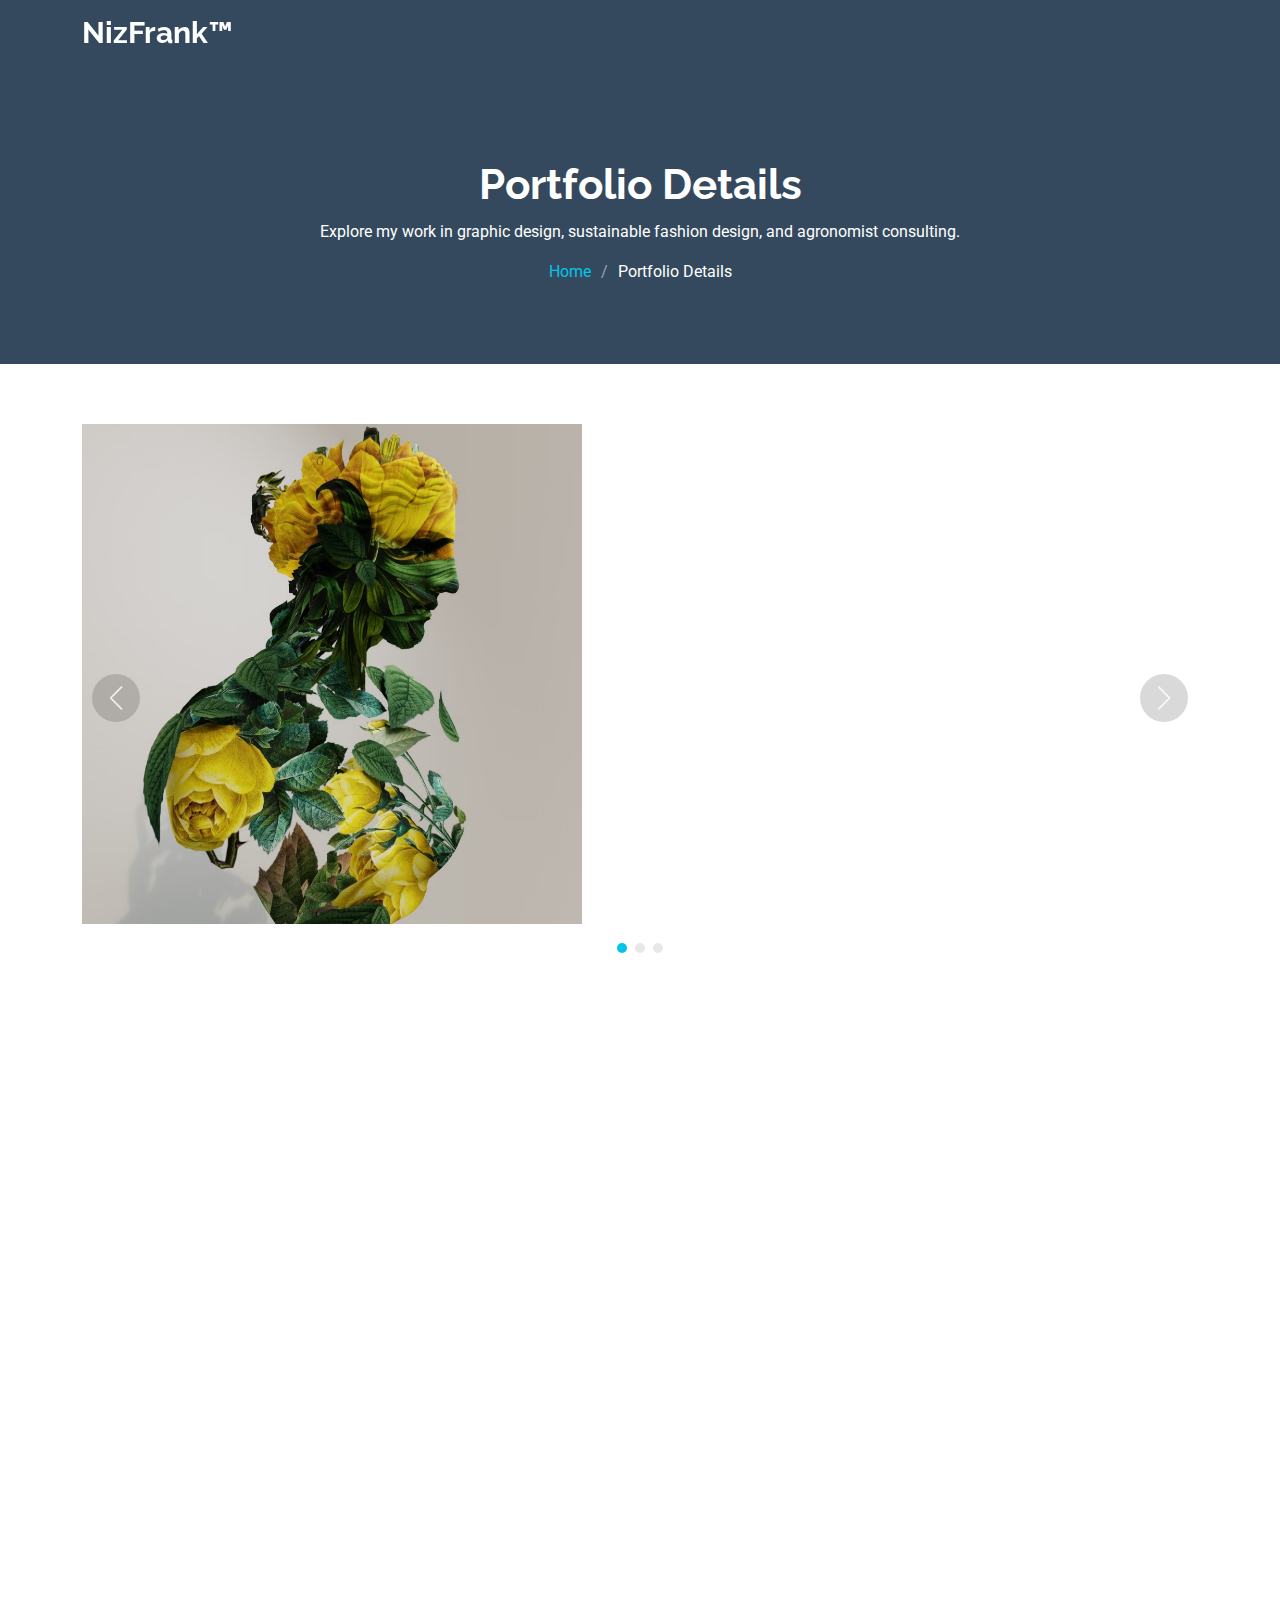
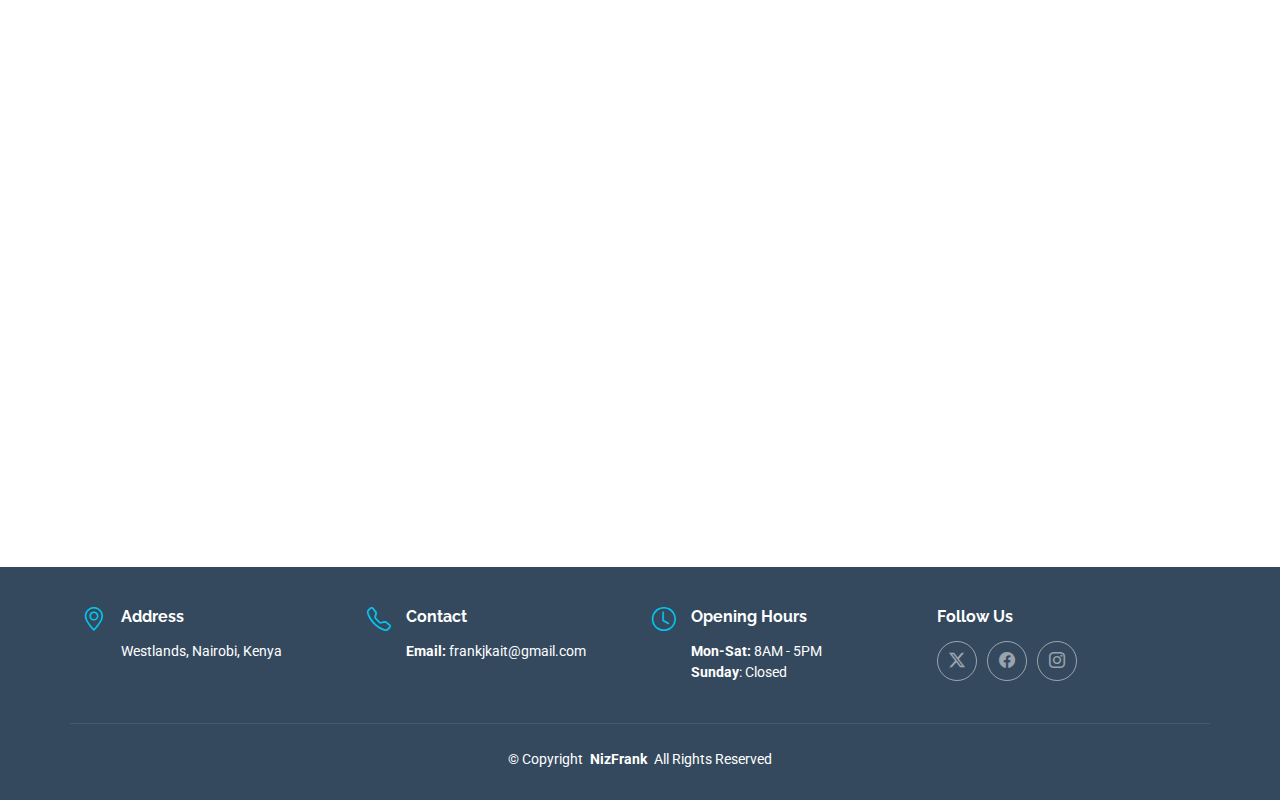
==== portfolio-details.html @ 9d497826 "Initial Commit" ====
<!DOCTYPE html>
<html lang="en">

<head>
  <meta charset="utf-8">
  <meta content="width=device-width, initial-scale=1.0" name="viewport">
  <title>NizFrank Portfolio - Graphic Design, Fashion Design & Agronomist Consulting</title>
  <meta name="description" content="">
  <meta name="keywords" content="">

  <!-- Favicons -->
  <link href="assets/img/favicon.png" rel="icon">
  <link href="assets/img/apple-touch-icon.png" rel="apple-touch-icon">

  <!-- Fonts -->
  <link href="https://fonts.googleapis.com" rel="preconnect">
  <link href="https://fonts.gstatic.com" rel="preconnect" crossorigin>
  <link href="https://fonts.googleapis.com/css2?family=Roboto:ital,wght@0,100;0,300;0,400;0,500;0,700;0,900;1,100;1,300;1,400;1,500;1,700;1,900&family=Open+Sans:ital,wght@0,300;0,400;0,500;0,600;0,700;0,800;1,300;1,400;1,500;1,600;1,700;1,800&family=Raleway:ital,wght@0,100;0,200;0,300;0,400;0,500;0,600;0,700;0,800;0,900;1,100;1,200;1,300;1,400;1,500;1,600;1,700;1,800;1,900&display=swap" rel="stylesheet">

  <!-- Vendor CSS Files -->
  <link href="assets/vendor/bootstrap/css/bootstrap.min.css" rel="stylesheet">
  <link href="assets/vendor/bootstrap-icons/bootstrap-icons.css" rel="stylesheet">
  <link href="assets/vendor/aos/aos.css" rel="stylesheet">
  <link href="assets/vendor/glightbox/css/glightbox.min.css" rel="stylesheet">
  <link href="assets/vendor/swiper/swiper-bundle.min.css" rel="stylesheet">

  <!-- Main CSS File -->
  <link href="assets/css/main.css" rel="stylesheet">

  <!-- =======================================================
  * Template Name: Imperial
  * Template URL: https://bootstrapmade.com/imperial-free-onepage-bootstrap-theme/
  * Updated: Oct 08 2024 with Bootstrap v5.3.3
  * Author: BootstrapMade.com
  * License: https://bootstrapmade.com/license/
  ======================================================== -->
</head>

<body class="portfolio-details-page">

  <header id="header" class="header d-flex align-items-center fixed-top">
    <div class="container-fluid container-xl position-relative d-flex align-items-center justify-content-between">

      <a href="index.html" class="logo d-flex align-items-center">
        <!-- Uncomment the line below if you also wish to use an image logo -->
        <!-- <img src="assets/img/logo-2.png" alt=""> -->
        <h1 class="sitename">NizFrank&trade;</h1>
      </a>
        </ul>
        <i class="mobile-nav-toggle d-xl-none bi bi-list"></i>
      </nav>
    </div>
  </header>

  <main class="main">

    <!-- Page Title -->
    <div class="page-title dark-background">
      <div class="container position-relative">
        <h1>Portfolio Details</h1>
        <p>Explore my work in graphic design, sustainable fashion design, and agronomist consulting.</p>
        <nav class="breadcrumbs">
          <ol>
            <li><a href="index.html">Home</a></li>
            <li class="current">Portfolio Details</li>
          </ol>
        </nav>
      </div>
    </div><!-- End Page Title -->

    <!-- Portfolio Details Section -->
    <section id="portfolio-details" class="portfolio-details section">

      <div class="container" data-aos="fade-up">

        <div class="portfolio-details-slider swiper init-swiper">
          <script type="application/json" class="swiper-config">
            {
              "loop": true,
              "speed": 600,
              "autoplay": {
                "delay": 5000
              },
              "slidesPerView": "auto",
              "navigation": {
                "nextEl": ".swiper-button-next",
                "prevEl": ".swiper-button-prev"
              },
              "pagination": {
                "el": ".swiper-pagination",
                "type": "bullets",
                "clickable": true
              }
            }
          </script>
          <div class="swiper-wrapper align-items-center">

            <div class="swiper-slide">
              <img src="assets/img/portfolio/Graphic Design Project 1.jpg" style="height: 500px; width: 500px; object-fit: cover;" alt="">
            </div>

            <div class="swiper-slide">
              <img src="assets/img/portfolio/Sustainable Fashion Project 1.jpg" style="height: 500px; width: 500px; object-fit: cover;" alt="">
            </div>

            <div class="swiper-slide">
              <img src="assets/img/portfolio/Agronomist Consulting Project 1.jpg" style="height: 500px; width: 500px; object-fit: cover;" alt="">
            </div>
          </div>
          <div class="swiper-button-prev"></div>
          <div class="swiper-button-next"></div>
          <div class="swiper-pagination"></div>
        </div>

        <div class="row justify-content-between gy-4 mt-4">

          <div class="col-lg-8" data-aos="fade-up">
            <div class="portfolio-description">
              <h2>Graphic Design</h2>
              <p>
                This project showcases various branding, logo design, and digital illustration works. It includes visual identities and marketing materials created for multiple clients in the fashion and tech industries.
              </p>
              </p>

              <div class="testimonial-item">
                <p>
                  <i class="bi bi-quote quote-icon-left"></i>
                  <span>The designs perfectly captured our brand essence. NizFrank's creativity is unparalleled.</span>
                  <i class="bi bi-quote quote-icon-right"></i>
                </p>
                <div>
                  <img src="assets/img/testimonials/testimonials-2.jpg" class="testimonial-img" alt="">
                  <h3>Sara Wilson</h3>
                  <h4>Designer</h4>
                </div>
              </div>

              <p>
                As a designer, I value creativity and innovation, and that's exactly what I found working with NizFrank. The fashion designs they created for my brand were not only beautiful but also perfectly aligned with current trends. They made my vision a reality and elevated my collection.
              </p>
            </div>
          </div>

          <div class="col-lg-3" data-aos="fade-up" data-aos-delay="100">
            <div class="portfolio-info">
              <h3>Project information</h3>
              <ul>
                <li><strong>Category</strong> Graphic Design</li>
                <li><strong>Client</strong> Fashion House XYZ</li>
                <li><strong>Project date</strong> 01 January, 2024</li>
                <li><strong>Project URL</strong> <a href="#">Not publicly Available</a></li>
              </ul>
            </div>
          </div>

          <!-- Project 2 - Sustainable Fashion Design -->
          <div class="col-lg-8" data-aos="fade-up">
            <div class="portfolio-description">
              <h2>Sustainable Fashion Collection</h2>
              <p>This collection integrates sustainable practices in fashion design, using eco-friendly materials and techniques to promote environmental consciousness in the fashion industry.</p>

              <div class="testimonial-item">
                <p><i class="bi bi-quote quote-icon-left"></i> NizFrank's sustainable fashion designs bring a refreshing change to our collection. <i class="bi bi-quote quote-icon-right"></i></p>
                <div>
                  <img src="assets/img/testimonials/testimonials-2.jpg" class="testimonial-img" alt="Client">
                  <h3>Alice Green</h3>
                  <h4>Sustainability Advocate</h4>
                </div>
              </div>
            </div>
          </div>

          <div class="col-lg-3" data-aos="fade-up" data-aos-delay="100">
            <div class="portfolio-info">
              <h3>Project Information</h3>
              <ul>
                <li><strong>Category</strong> Fashion Design</li>
                <li><strong>Client</strong> Green Fashion Co.</li>
                <li><strong>Project date</strong> 15 March, 2024</li>
                <li><strong>Project URL</strong> <a href="https://yourportfolio.com/fashion-design">Not publicly Available</a></li>
              </ul>
            </div>
          </div>

          <!-- Project 3 - Agronomist Consulting -->
          <div class="col-lg-8" data-aos="fade-up">
            <div class="portfolio-description">
              <h2>Agronomist Consulting - Crop Improvement</h2>
              <p>This consulting project focused on providing sustainable farming solutions, improving crop yields, and integrating eco-friendly agricultural practices to reduce environmental impact.</p>

              <div class="testimonial-item">
                <p><i class="bi bi-quote quote-icon-left"></i> The consultancy services have significantly improved our crop yield. Highly recommended. <i class="bi bi-quote quote-icon-right"></i></p>
                <div>
                  <img src="assets/img/testimonials/testimonials-3.jpg" class="testimonial-img" alt="Client">
                  <h3>June David</h3>
                  <h4>Agriculture Business Owner</h4>
                </div>
              </div>
            </div>
          </div>

          <div class="col-lg-3" data-aos="fade-up" data-aos-delay="100">
            <div class="portfolio-info">
              <h3>Project Information</h3>
              <ul>
                <li><strong>Category</strong> Agronomist Consulting</li>
                <li><strong>Client</strong> AgroTech Co.</li>
                <li><strong>Project date</strong> 10 November, 2024</li>
                <li><strong>Project URL</strong> <a href="https://yourportfolio.com/agronomist-consulting">Not publicly Available</a></li>
              </ul>
            </div>
          </div>
          
        </div><!-- End Row -->
      </div>
    </section><!-- End Portfolio Details Section -->

        </div>

      </div>

    </section><!-- /Portfolio Details Section -->

  </main>

  <footer id="footer" class="footer dark-background">

    <div class="container">
      <div class="row gy-3">
        <div class="col-lg-3 col-md-6 d-flex">
          <i class="bi bi-geo-alt icon"></i>
          <div class="address">
            <h4>Address</h4>
            <p>Westlands, Nairobi, Kenya</p>
            <p></p>
          </div>

        </div>

        <div class="col-lg-3 col-md-6 d-flex">
          <i class="bi bi-telephone icon"></i>
          <div>
            <h4>Contact</h4>
            <p>
              <strong>Email:</strong> <span>frankjkait@gmail.com</span><br>
            </p>
          </div>
        </div>

        <div class="col-lg-3 col-md-6 d-flex">
          <i class="bi bi-clock icon"></i>
          <div>
            <h4>Opening Hours</h4>
            <p>
              <strong>Mon-Sat:</strong> <span>8AM - 5PM</span><br>
              <strong>Sunday</strong>: <span>Closed</span>
            </p>
          </div>
        </div>

        <div class="col-lg-3 col-md-6">
          <h4>Follow Us</h4>
          <div class="social-links d-flex">
            <a href="https://twitter.com/nizlyfrank" class="twitter"><i class="bi bi-twitter-x"></i></a>
            <a href="https://www.facebook.com/profile.php?id=61552665531832" class="facebook"><i class="bi bi-facebook"></i></a>
            <a href="https://www.instagram.com/nizfrank?utm_source=qr&igsh=cDZnYm9sNXZxcXZz" class="instagram"><i class="bi bi-instagram"></i></a>
          </div>
          </div>
        </div>

      </div>
    </div>

    <div class="container copyright text-center mt-4">
      <p>© <span>Copyright</span> <strong class="px-1 sitename">NizFrank</strong> <span>All Rights Reserved</span></p>
      <div class="credits">
        <!-- All the links in the footer should remain intact. -->
        <!-- You can delete the links only if you've purchased the pro version. -->
        <!-- Licensing information: https://bootstrapmade.com/license/ -->
        <!-- Purchase the pro version with working PHP/AJAX contact form: [buy-url] -->
      </div>
    </div>

  </footer>

  <!-- Scroll Top -->
  <a href="#" id="scroll-top" class="scroll-top d-flex align-items-center justify-content-center"><i class="bi bi-arrow-up-short"></i></a>

  <!-- Preloader -->
  <div id="preloader"></div>

  <!-- Vendor JS Files -->
  <script src="assets/vendor/bootstrap/js/bootstrap.bundle.min.js"></script>
  <script src="assets/vendor/php-email-form/validate.js"></script>
  <script src="assets/vendor/aos/aos.js"></script>
  <script src="assets/vendor/typed.js/typed.umd.js"></script>
  <script src="assets/vendor/glightbox/js/glightbox.min.js"></script>
  <script src="assets/vendor/imagesloaded/imagesloaded.pkgd.min.js"></script>
  <script src="assets/vendor/isotope-layout/isotope.pkgd.min.js"></script>
  <script src="assets/vendor/swiper/swiper-bundle.min.js"></script>

  <!-- Main JS File -->
  <script src="assets/js/main.js"></script>

</body>

</html>
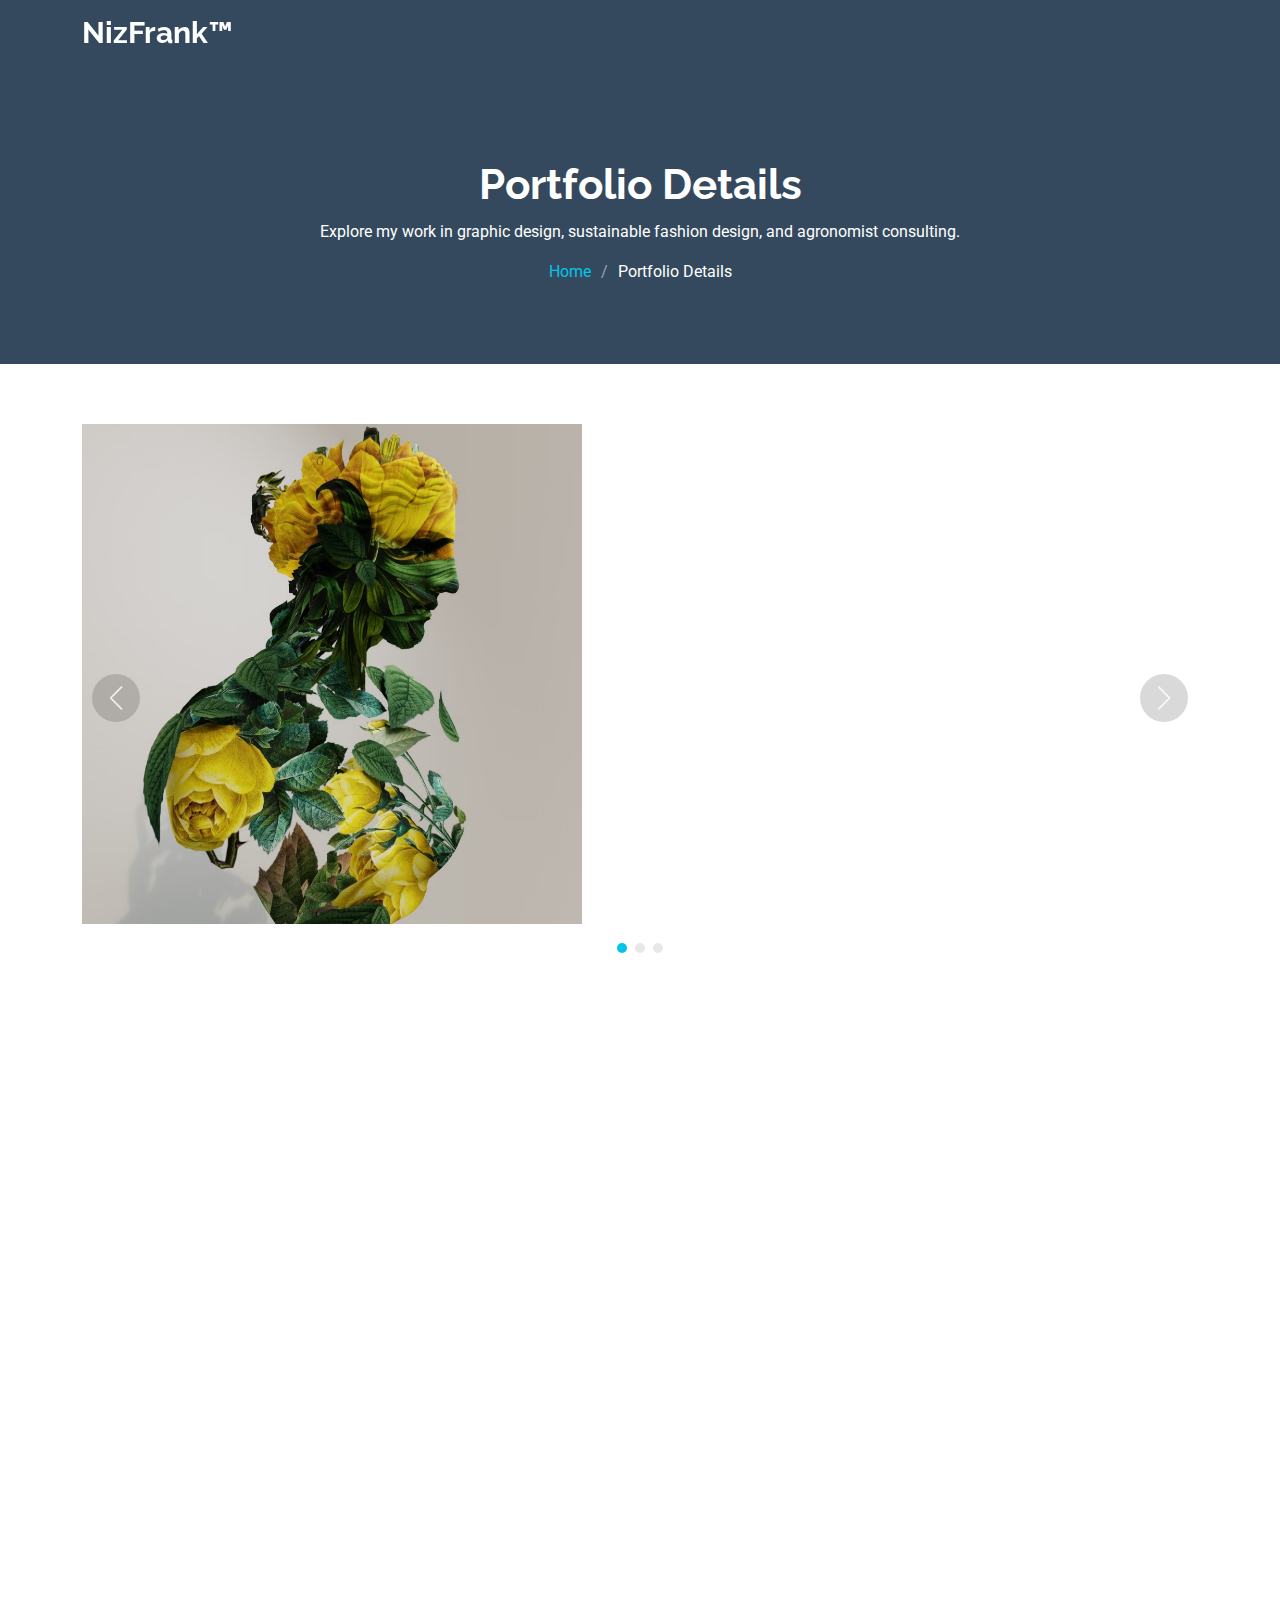
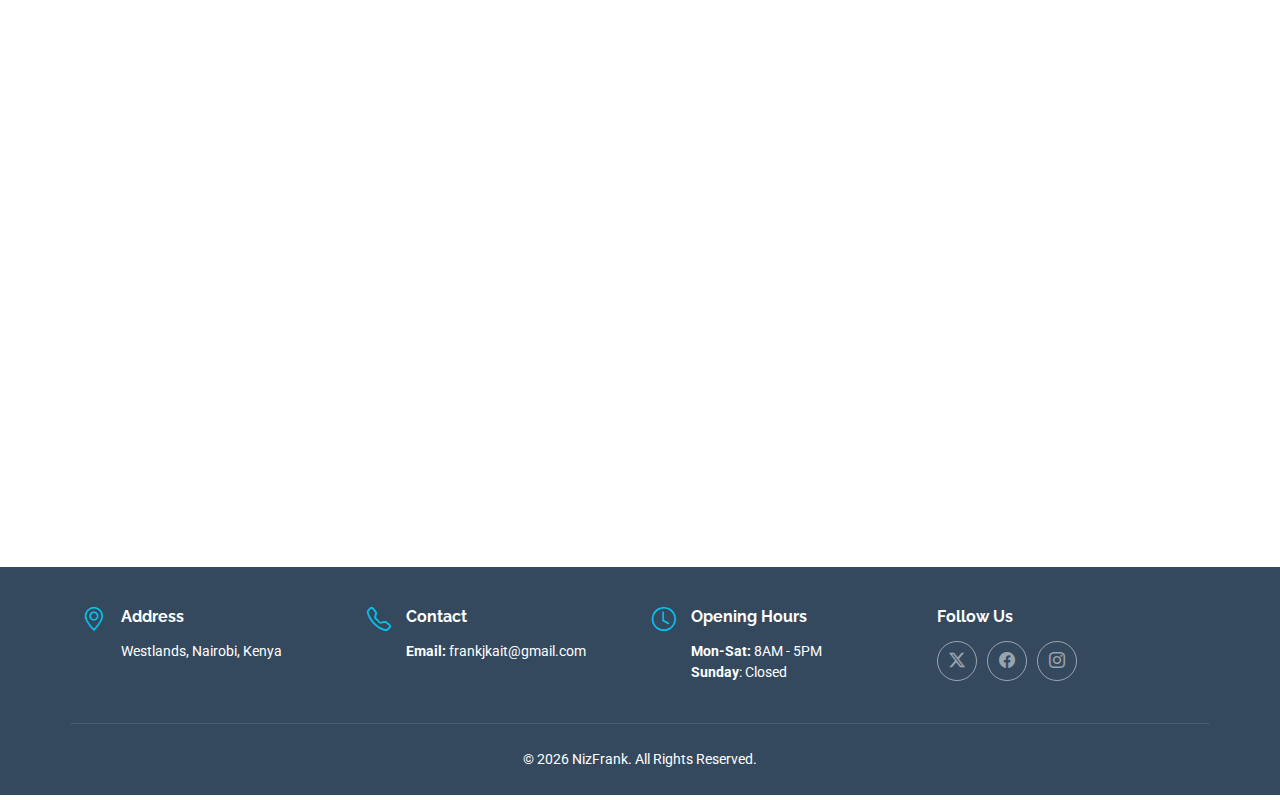
==== commit 6840b8f3: "Initial Commit" ====
--- a/portfolio-details.html
+++ b/portfolio-details.html
@@ -272,7 +272,12 @@
     </div>
 
     <div class="container copyright text-center mt-4">
-      <p>© <span>Copyright</span> <strong class="px-1 sitename">NizFrank</strong> <span>All Rights Reserved</span></p>
+      <p>© <span id="year"></span> NizFrank. All Rights Reserved.</p>
+    </div>
+    
+    <script>
+      document.getElementById("year").textContent = new Date().getFullYear();
+    </script>
       <div class="credits">
         <!-- All the links in the footer should remain intact. -->
         <!-- You can delete the links only if you've purchased the pro version. -->
